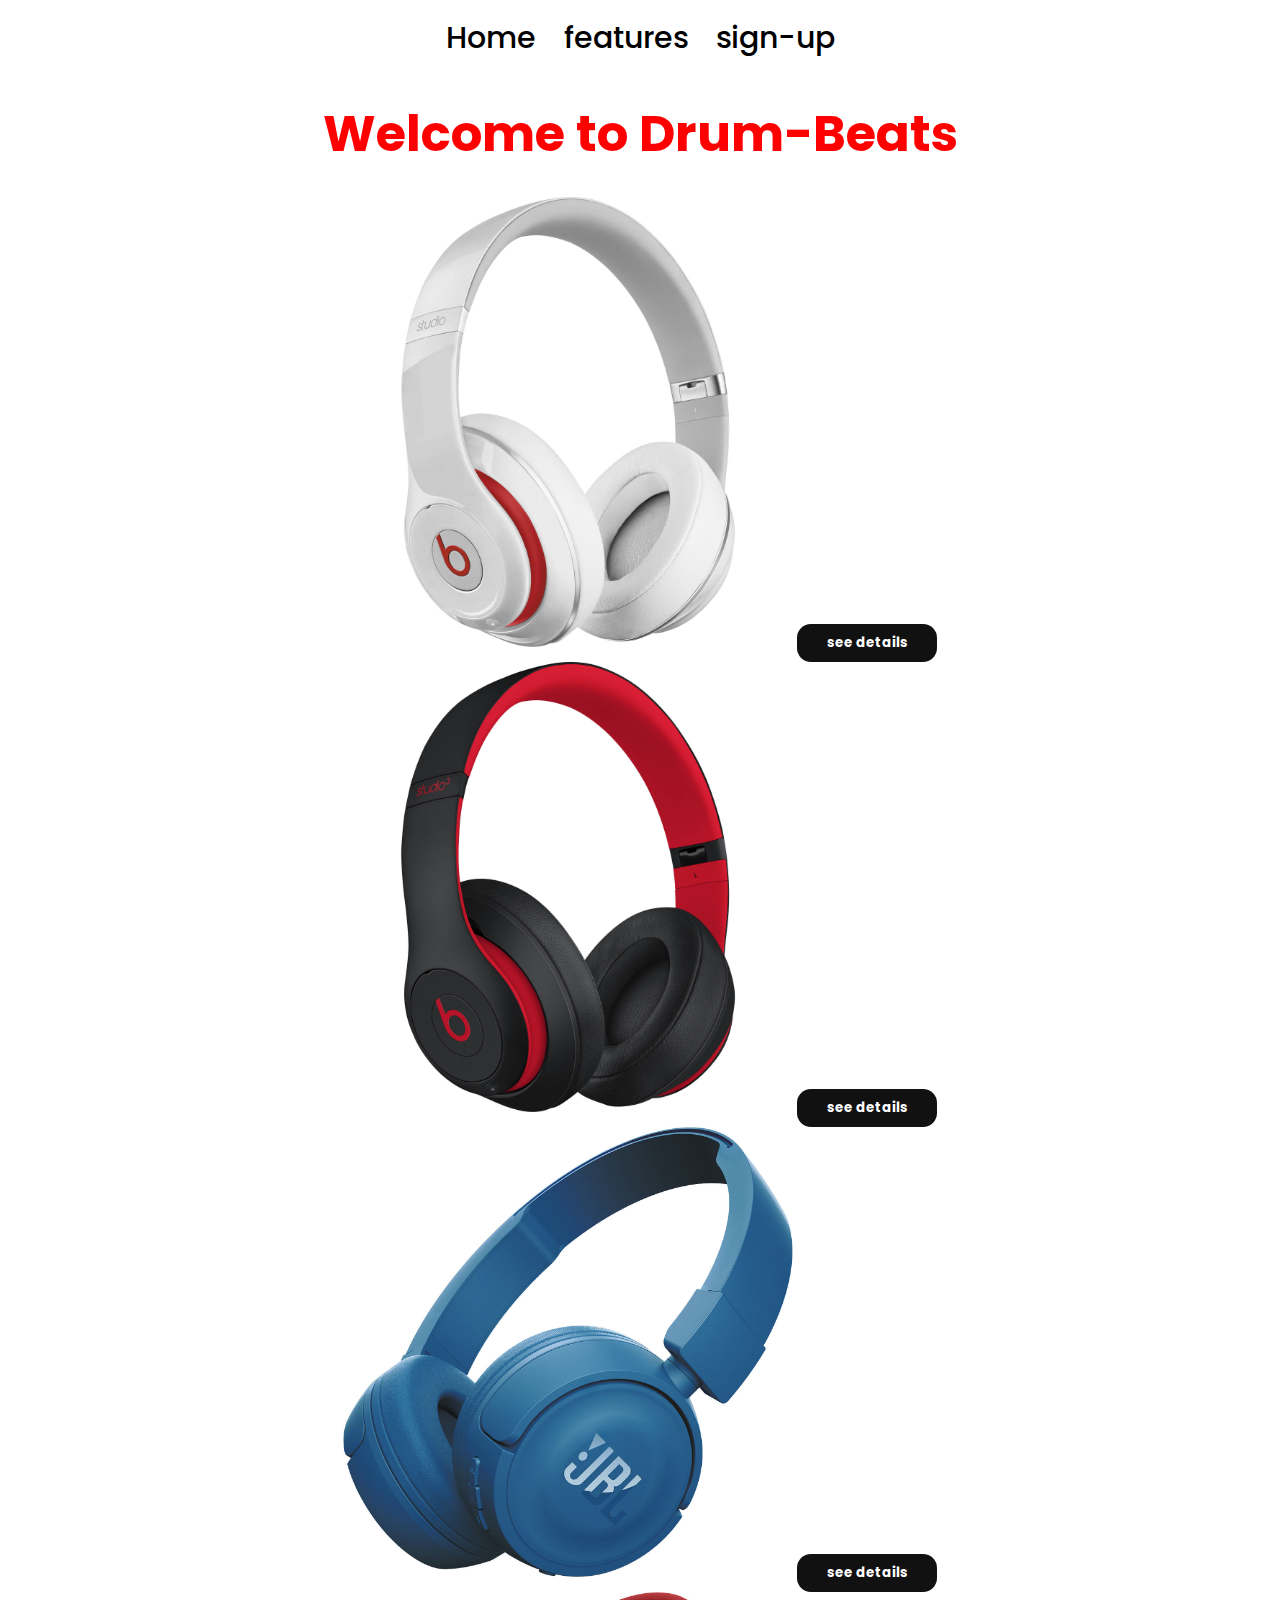
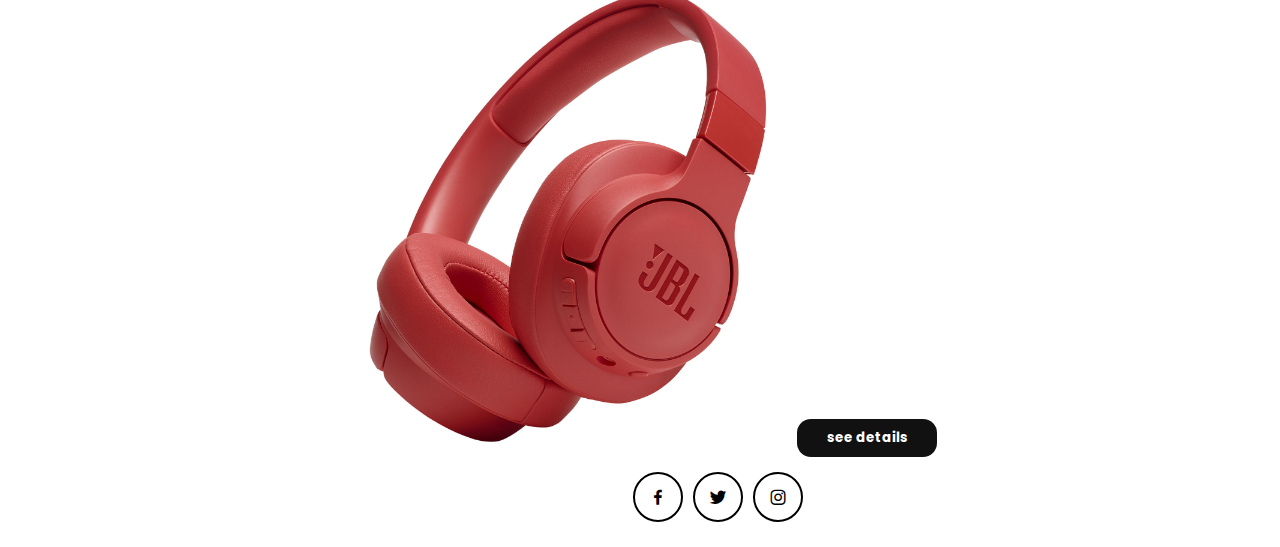
==== HTML/features.html @ 3d76e642 "new pages added" ====
<!DOCTYPE html>
<html lang="en">
    <head>
        <meta charset="UTF-8">
        <meta name="viewport" content="width=device-width, initial-scale=1.0">
        <link rel="stylesheet" href="/CSS/features.css">
        <link href='https://unpkg.com/boxicons@2.1.4/css/boxicons.min.css' rel='stylesheet'>
        <title>features</title>
    </head>
<body>
    <header class="header">
        <nav class="navbar">
                <a href="home.html">Home</a>
                <a href="features.html">features</a>
                <a href="signUp.html">sign-up</a>
        </nav>
    </header>

    <section class="pictures">
    <div class="pictures">
        <h2 style="text-align: center; font-size: 50px;">Welcome to Drum-Beats</h2><br>
        <div class="button1">
            <img src="/images/beats_by_dr_dre_900_00108_01_studio_wireless_headphones_white_1016366.jpg" alt=""  height="450px" width="450px">
            <button class="btn">see details</button>
        </div>
        <div class="button2">
            <img src="/images/beats_by_dr_dre_mrq82ll_a_studio3_wireless_bluetooth_headphones_1407140.jpg" alt="" height="450px" width="450px">
            <button class="btn">see details</button>
        </div>
        
        <div class="button3">
            <img src="/images/jbl_jblt450btblu_tune_450bt_on_ear_wireless_1418755.jpg" alt=""  height="450px" width="450px">
            <button class="btn">see details</button>
        </div>
        
        <div class="button4">
            <img src="/images/jbl_jblt700btcoram_tune_700bt_wireless_over_ear_1557211.jpg" alt=""  height="450px" width="450px">
            <button class="btn">see details</button>
        </div>
       
    </div>
    <div class="social-icons">
        <a href="www.facebook.com"><i class='bx bxl-facebook' ></i></a>
        <a href=""><i class='bx bxl-twitter' ></i></a>
        <a href=""><i class='bx bxl-instagram' ></i></a>
      </div>
</section>  
</body>
</html>
---- CSS/features.css ----
@import url('https://fonts.googleapis.com/css2?family=Poppins:wght@300,400,500,600,700,800,900& display=swap');
*{
    margin: 0;
    padding: 0;
    box-sizing: border-box;
    font-family: Poppins, sans-serif;
}
body {
    background-image: url("/Images/beat-audio-bg.jpg") no-repeat;
    width: 100%;
    height: 100%;
    color: black;
    background-position: center;
    background-size: cover;
    padding: 10px 10px;
    display: grid;
}
.header{
    width: 100%;
    
}
.header a{
    color: black ;
    font-size: bold;
    font-weight: 500;
    text-decoration: none;
    justify-content: space-between;
    padding: 10px;
}
.navbar{
    text-align: center;
    padding: 5px;
    color: black;
    background-color: transparent;
    justify-content: space-evenly;
    justify-items: center;
    text-decoration: none;
    font-size: 30px
}
.pictures{
    background-color: transparent;
    display: flexbox;
    padding: 10px;
    margin: 5px 5px 5px 5px;
    text-align: center;
    color: red;
}
.btn {
    border: 0;
    background: #111;
    color: #fff;
    padding: 0.68em;
    width: 140px;
    border-radius: 14px;
    font-weight: bold;
}
  
.btn:hover {
    opacity: 0.8;
  } 
.social-icons{
    bottom: 0rem;
    width: 170px;
    display: flex;
    justify-content: space-between;
    align-items: center;
    margin-left: 38rem;
}
.social-icons a {
    padding: 0rem;
    text-decoration: none;
    position: relative;
    display: inline-flex;
    justify-content: center;
    border-spacing: 1rem;
    align-items: center;
    width: 50px;
    height: 50px;
    background-color: transparent;
    border: 2px solid black;
    border-radius: 50%;
    font-size: 20px;
    color:black ;
    z-index: 1;
    transition: 0.4s;
}
.social-icons a:hover{
    background-color: red;
}
.social-icons a::before{
    content: '';
    position: absolute;
    top: 0;
    left: 0;
    border-radius: 50%;
    width: 0;
    height: 100%;
    background: red;
    z-index: -1;
    transition: 0.4s;
}
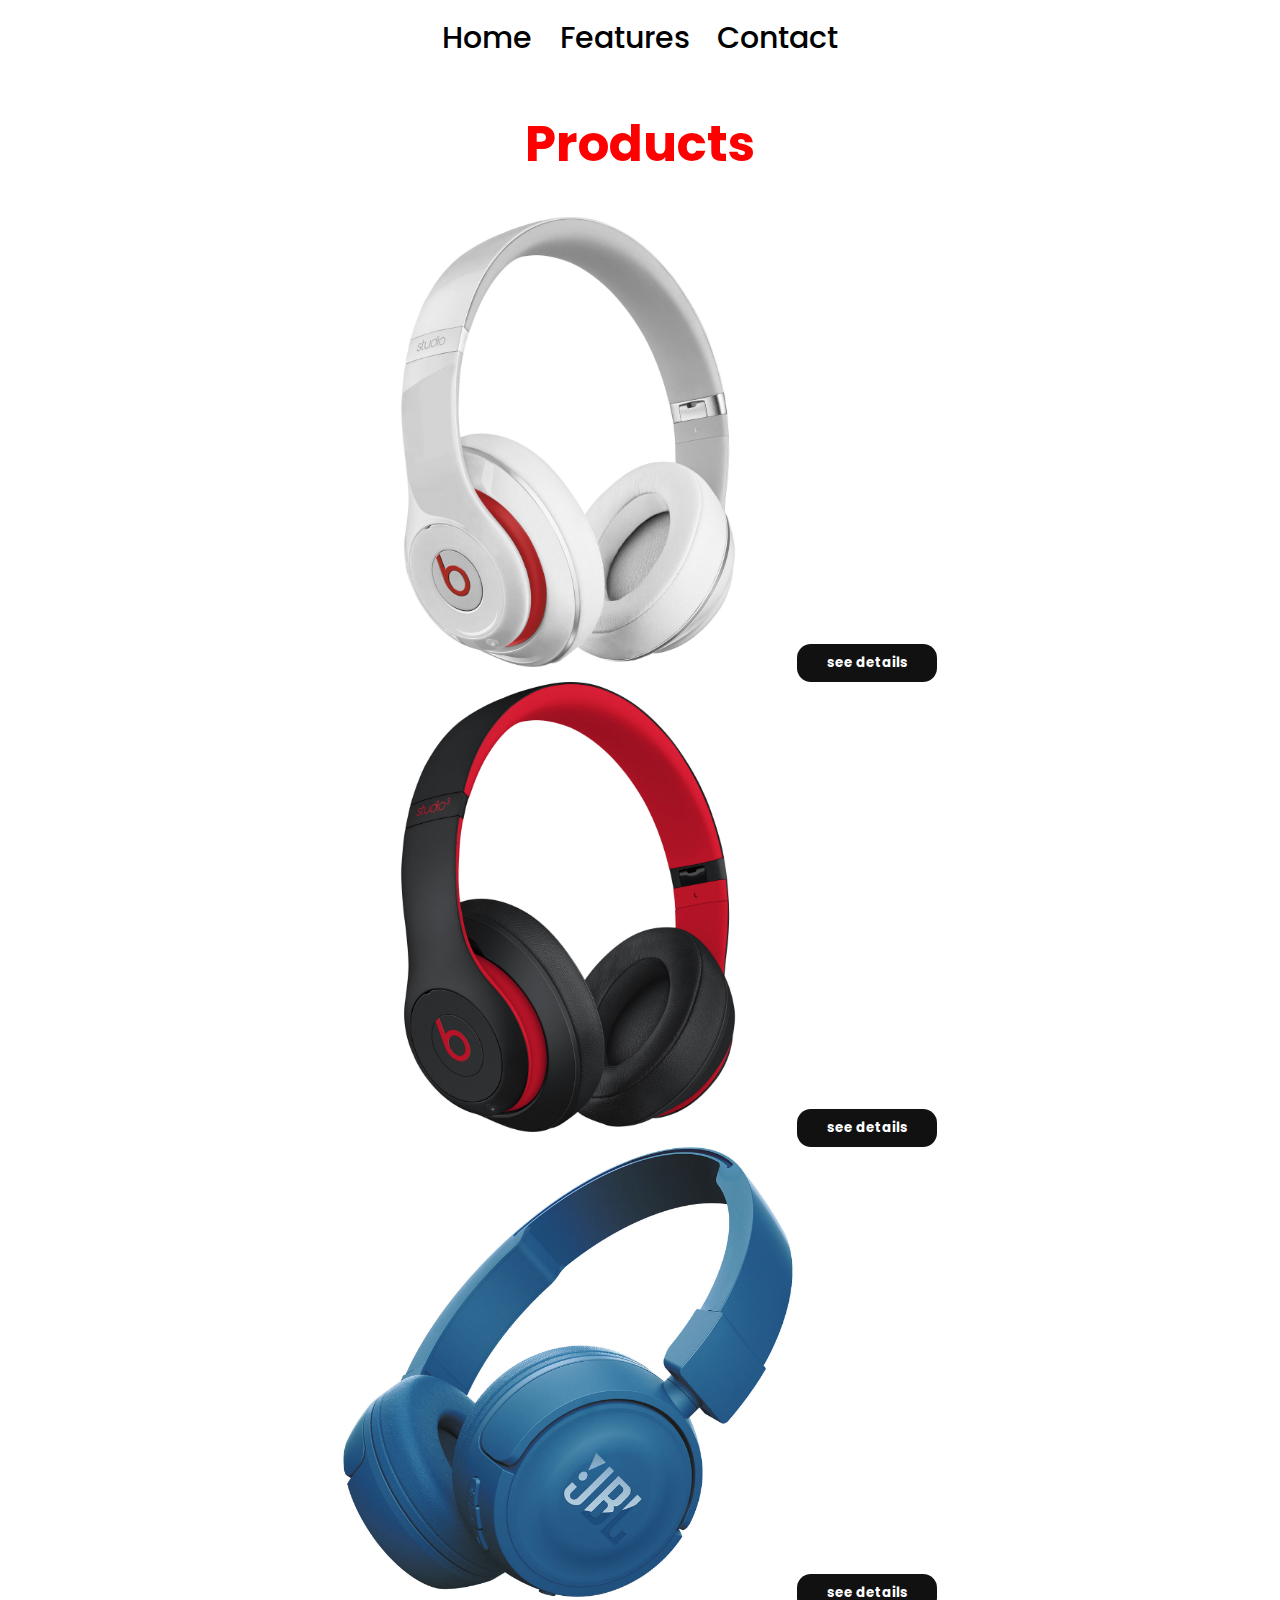
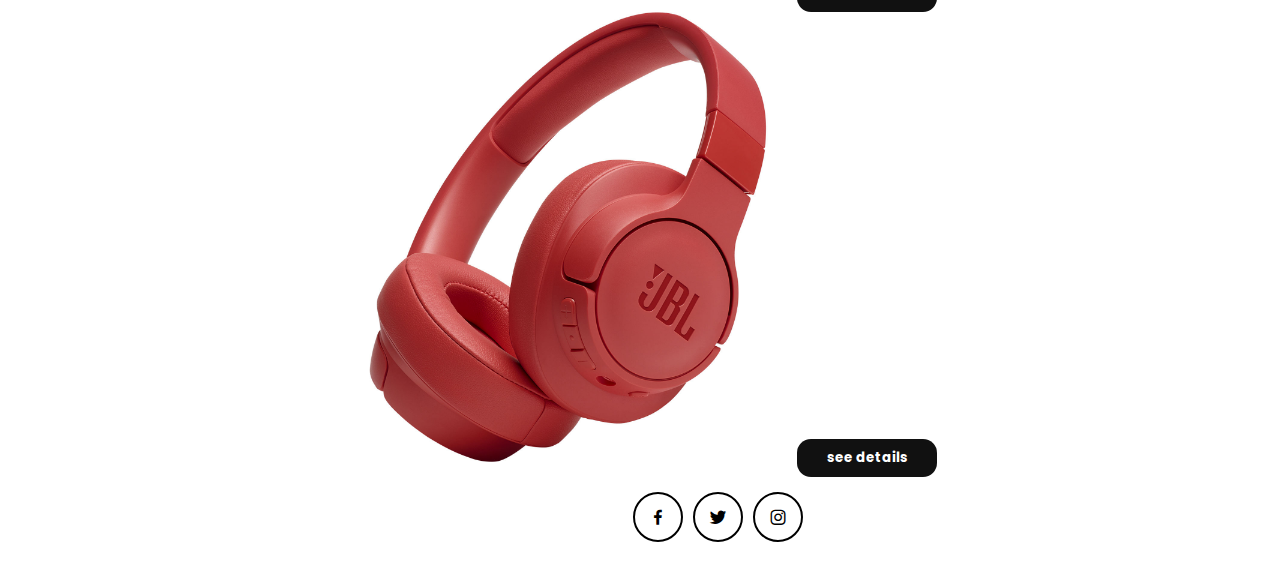
==== commit 7f65cc5a: "home page created" ====
--- a/HTML/features.html
+++ b/HTML/features.html
@@ -11,14 +11,14 @@
     <header class="header">
         <nav class="navbar">
                 <a href="home.html">Home</a>
-                <a href="features.html">features</a>
-                <a href="signUp.html">sign-up</a>
+                <a href="features.html">Features</a>
+                <a href="contact.html">Contact</a>
         </nav>
     </header>
 
     <section class="pictures">
     <div class="pictures">
-        <h2 style="text-align: center; font-size: 50px;">Welcome to Drum-Beats</h2><br>
+        <h2 style="text-align: center; font-size: 50px;">Products</h2><br>
         <div class="button1">
             <img src="/images/beats_by_dr_dre_900_00108_01_studio_wireless_headphones_white_1016366.jpg" alt=""  height="450px" width="450px">
             <button class="btn">see details</button>
--- a/CSS/features.css
+++ b/CSS/features.css
@@ -44,6 +44,9 @@
     margin: 5px 5px 5px 5px;
     text-align: center;
     color: red;
+}
+.pictures h2{
+    padding: 10px;
 }
 .btn {
     border: 0;
